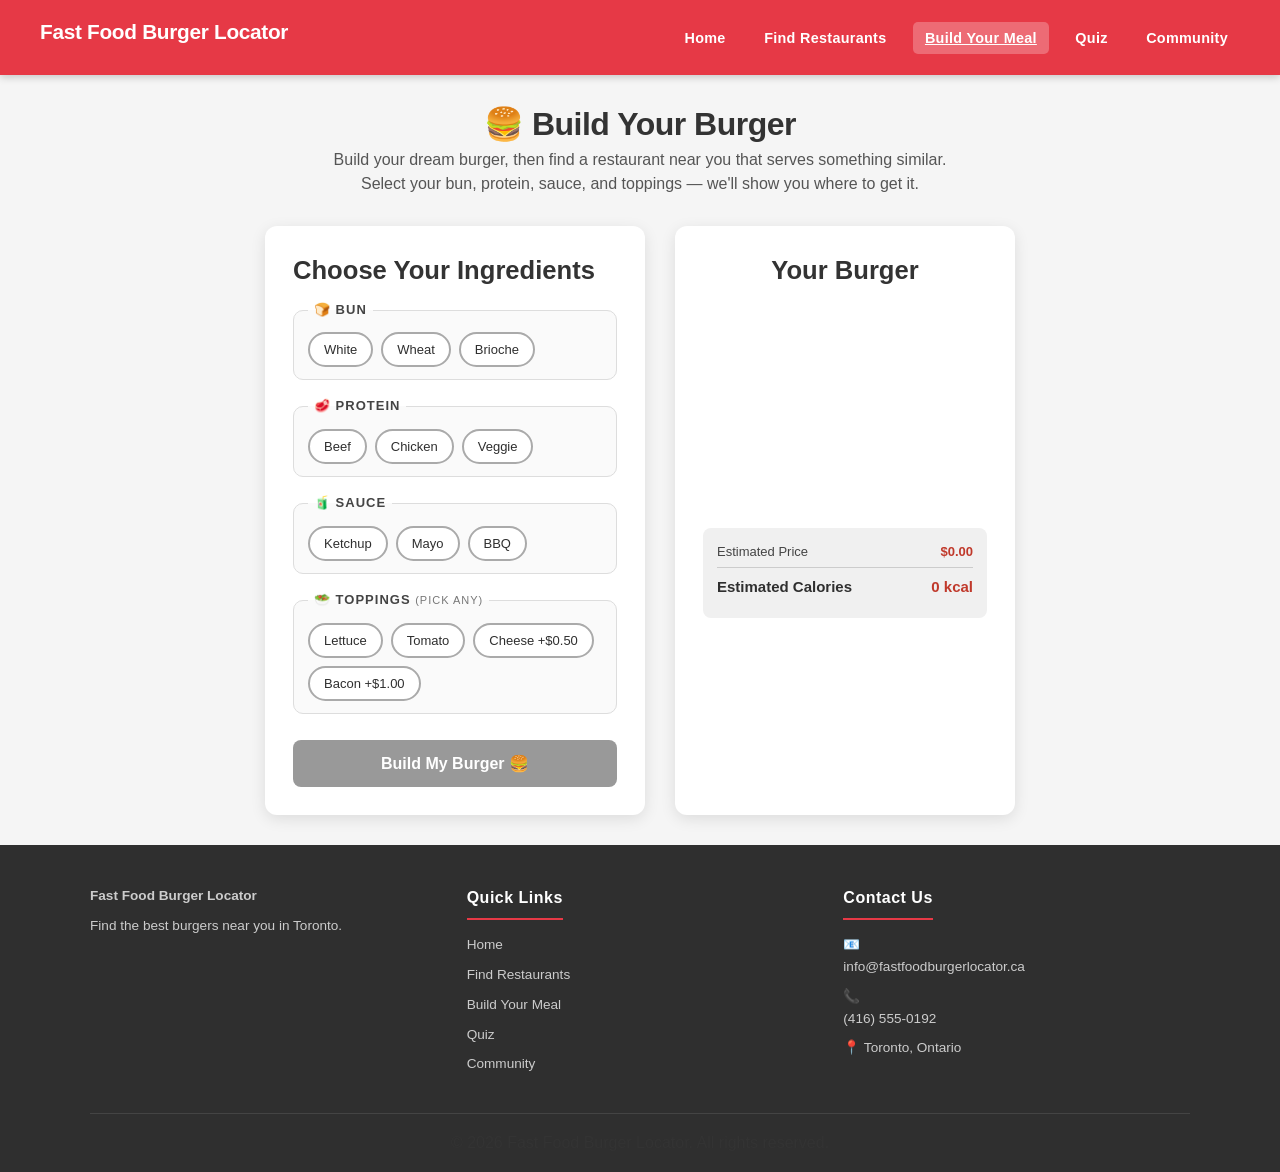
==== build.html @ d38e050e "Update build.html" ====
<!DOCTYPE html>
<html lang="en">
<head>
    <meta charset="UTF-8">
    <meta name="viewport" content="width=device-width, initial-scale=1.0">
    <title>Build Your Meal - Fast Food Burger Locator</title>
    <link rel="stylesheet" href="style.css">
</head>
<body>
    <a class="skip-link" href="#main-content">Skip to main content</a>

    <nav class="navbar" aria-label="Main navigation">
        <h2>Fast Food Burger Locator</h2>
        <div class="navlinks">
            <a href="index.html">Home</a>
            <a href="results.html">Find Restaurants</a>
            <a href="build.html" class="active" aria-current="page">Build Your Meal</a>
            <a href="quiz.html">Quiz</a>
            <a href="community.html">Community</a>
        </div>
    </nav>

    <main id="main-content">
        <h1 class="builder-title">🍔 Build Your Burger</h1>
        <p class="builder-subtitle">Build your dream burger, then find a restaurant near you that serves something similar. Select your bun, protein, sauce, and toppings — we'll show you where to get it.</p>

        <div class="builder-container">

            <section class="builder-options" aria-label="Ingredient selector">
                <h2>Choose Your Ingredients</h2>

                <fieldset class="ingredient-group">
                    <legend>🍞 Bun</legend>
                    <div class="ingredient-options" role="group" aria-label="Choose a bun">
                        <button class="ingredient-btn" onclick="select(this, 'bun', 'White', 1.00, 120)" aria-pressed="false">White</button>
                        <button class="ingredient-btn" onclick="select(this, 'bun', 'Wheat', 1.00, 110)" aria-pressed="false">Wheat</button>
                        <button class="ingredient-btn" onclick="select(this, 'bun', 'Brioche', 1.50, 150)" aria-pressed="false">Brioche</button>
                    </div>
                </fieldset>

                <fieldset class="ingredient-group">
                    <legend>🥩 Protein</legend>
                    <div class="ingredient-options" role="group" aria-label="Choose a protein">
                        <button class="ingredient-btn" onclick="select(this, 'patty', 'Beef', 3.00, 280)" aria-pressed="false">Beef</button>
                        <button class="ingredient-btn" onclick="select(this, 'patty', 'Chicken', 2.50, 220)" aria-pressed="false">Chicken</button>
                        <button class="ingredient-btn" onclick="select(this, 'patty', 'Veggie', 2.00, 180)" aria-pressed="false">Veggie</button>
                    </div>
                </fieldset>

                <fieldset class="ingredient-group">
                    <legend>🧃 Sauce</legend>
                    <div class="ingredient-options" role="group" aria-label="Choose a sauce">
                        <button class="ingredient-btn" onclick="select(this, 'sauce', 'Ketchup', 0, 20)" aria-pressed="false">Ketchup</button>
                        <button class="ingredient-btn" onclick="select(this, 'sauce', 'Mayo', 0, 45)" aria-pressed="false">Mayo</button>
                        <button class="ingredient-btn" onclick="select(this, 'sauce', 'BBQ', 0, 30)" aria-pressed="false">BBQ</button>
                    </div>
                </fieldset>

                <fieldset class="ingredient-group">
                    <legend>🥗 Toppings <span style="font-weight:normal;color:#777;font-size:11px;">(pick any)</span></legend>
                    <div class="ingredient-options" role="group" aria-label="Choose toppings">
                        <button class="ingredient-btn topping-btn" onclick="toggleTopping(this, 'Lettuce', 0, 5)" aria-pressed="false">Lettuce</button>
                        <button class="ingredient-btn topping-btn" onclick="toggleTopping(this, 'Tomato', 0, 10)" aria-pressed="false">Tomato</button>
                        <button class="ingredient-btn topping-btn" onclick="toggleTopping(this, 'Cheese', 0.50, 60)" aria-pressed="false">Cheese +$0.50</button>
                        <button class="ingredient-btn topping-btn" onclick="toggleTopping(this, 'Bacon', 1.00, 80)" aria-pressed="false">Bacon +$1.00</button>
                    </div>
                </fieldset>

                <button class="build-btn" id="build-btn" onclick="buildBurger()" disabled aria-disabled="true">
                    Build My Burger 🍔
                </button>
            </section>

            <section class="builder-preview" aria-label="Burger preview and estimator" aria-live="polite">
                <h2>Your Burger</h2>

                <div class="burger-stack" id="burger-stack" role="img" aria-label="Visual burger builder showing selected ingredients">
                    <div class="layer layer-bun-top" id="layer-bun-top"></div>
                    <div class="layer layer-lettuce" id="layer-lettuce"></div>
                    <div class="layer layer-tomato" id="layer-tomato"></div>
                    <div class="layer layer-cheese" id="layer-cheese"></div>
                    <div class="layer layer-bacon" id="layer-bacon"></div>
                    <div class="layer layer-ketchup" id="layer-ketchup"></div>
                    <div class="layer layer-mayo" id="layer-mayo"></div>
                    <div class="layer layer-bbq" id="layer-bbq"></div>
                    <div class="layer layer-patty" id="layer-patty"></div>
                    <div class="layer layer-bun-bottom" id="layer-bun-bottom"></div>
                </div>

                <div class="estimator" aria-label="Price and calorie estimate">
                    <div class="estimator-row">
                        <span>Estimated Price</span>
                        <span id="price-display" aria-live="polite">$0.00</span>
                    </div>
                    <div class="estimator-row total">
                        <span>Estimated Calories</span>
                        <span id="cal-display" aria-live="polite">0 kcal</span>
                    </div>
                </div>

                <div class="result-reveal" id="result-reveal" aria-live="polite">
                    <figure>
                        <img src="burger_reveal.jpg" alt="Homemade cheeseburger with golden brown bun, melted cheese draped over thick beef patty, and dark red BBQ sauce">
                        <figcaption>Close-up of a homemade cheeseburger with golden brown bun, melted cheese draped over a thick beef patty, and dark red BBQ sauce. Warm lighting highlights the gooey cheese and juicy patty. (Original photo by creator)</figcaption>
                    </figure>
                    <h3>Your Burger is Ready! 🎉</h3>
                    <p id="result-summary"></p>
                    <a href="results.html" class="find-near-btn">🍔 Find This Near You</a>
                    <button class="reset-btn" onclick="resetBuilder()">Start Over</button>
                </div>
            </section>

        </div>
    </main>

    <footer class="footer" aria-label="Site footer">
        <div class="footer-inner">
            <div class="footer-col">
                <p class="footer-brand-name">Fast Food Burger Locator</p>
                <p>Find the best burgers near you in Toronto.</p>
            </div>
            <div class="footer-col">
                <h4>Quick Links</h4>
                <a href="index.html">Home</a>
                <a href="results.html">Find Restaurants</a>
                <a href="build.html">Build Your Meal</a>
                <a href="quiz.html">Quiz</a>
                <a href="community.html">Community</a>
            </div>
            <div class="footer-col">
                <h4>Contact Us</h4>
                <p>📧 <a href="mailto:info@fastfoodburgerlocator.ca">info@fastfoodburgerlocator.ca</a></p>
                <p style="margin-top:8px;">📞 <a href="tel:+14165550192">(416) 555-0192</a></p>
                <p style="margin-top:8px;">📍 Toronto, Ontario</p>
            </div>
        </div>
        <div class="footer-bottom">
            <p>&copy; 2026 Fast Food Burger Locator. All rights reserved.</p>
        </div>
    </footer>

    <script>
        const selections = { bun: null, patty: null, sauce: null };
        const toppings = {};

        function updateEstimator() {
            let totalPrice = 0, totalCals = 0;
            if (selections.bun) { totalPrice += selections.bun.price; totalCals += selections.bun.cals; }
            if (selections.patty) { totalPrice += selections.patty.price; totalCals += selections.patty.cals; }
            if (selections.sauce) { totalPrice += selections.sauce.price; totalCals += selections.sauce.cals; }
            Object.values(toppings).forEach(t => { totalPrice += t.price; totalCals += t.cals; });
            document.getElementById('price-display').textContent = '$' + totalPrice.toFixed(2);
            document.getElementById('cal-display').textContent = totalCals + ' kcal';
            const ready = selections.bun && selections.patty && selections.sauce;
            const btn = document.getElementById('build-btn');
            btn.disabled = !ready;
            btn.setAttribute('aria-disabled', !ready);
        }

        function select(btn, type, name, price, cals) {
            btn.closest('.ingredient-options').querySelectorAll('.ingredient-btn').forEach(b => {
                b.classList.remove('selected');
                b.setAttribute('aria-pressed', 'false');
            });
            btn.classList.add('selected');
            btn.setAttribute('aria-pressed', 'true');
            selections[type] = { name, price, cals };
            updateStack();
            updateEstimator();
        }

        function toggleTopping(btn, name, price, cals) {
            if (toppings[name]) {
                delete toppings[name];
                btn.classList.remove('selected');
                btn.setAttribute('aria-pressed', 'false');
            } else {
                toppings[name] = { price, cals };
                btn.classList.add('selected');
                btn.setAttribute('aria-pressed', 'true');
            }
            updateStack();
            updateEstimator();
        }

        function updateStack() {
            const bunEl = document.getElementById('layer-bun-top');
            const bunBotEl = document.getElementById('layer-bun-bottom');
            if (selections.bun) {
                const bunKey = selections.bun.name.toLowerCase();
                bunEl.className = `layer layer-bun-top bun-${bunKey}-top visible`;
                bunBotEl.className = `layer layer-bun-bottom bun-${bunKey}-bottom visible`;
            } else {
                bunEl.className = 'layer layer-bun-top';
                bunBotEl.className = 'layer layer-bun-bottom';
            }
            const pattyEl = document.getElementById('layer-patty');
            if (selections.patty) {
                pattyEl.className = `layer layer-patty patty-${selections.patty.name.toLowerCase()} visible`;
            } else {
                pattyEl.className = 'layer layer-patty';
            }
            ['ketchup', 'mayo', 'bbq'].forEach(s => {
                document.getElementById(`layer-${s}`).className = `layer layer-${s}`;
            });
            if (selections.sauce) {
                const sauceEl = document.getElementById(`layer-${selections.sauce.name.toLowerCase()}`);
                if (sauceEl) sauceEl.classList.add('visible');
            }
            ['lettuce', 'tomato', 'cheese', 'bacon'].forEach(t => {
                const el = document.getElementById(`layer-${t}`);
                const key = t.charAt(0).toUpperCase() + t.slice(1);
                el.className = toppings[key] ? `layer layer-${t} visible` : `layer layer-${t}`;
            });
        }

        function buildBurger() {
            const toppingList = Object.keys(toppings);
            const summary = `${selections.bun.name} bun · ${selections.patty.name} patty · ${selections.sauce.name}${toppingList.length ? ' · ' + toppingList.join(', ') : ''}`;
            document.getElementById('result-summary').textContent = summary;
            document.getElementById('burger-stack').style.display = 'none';
            document.getElementById('result-reveal').classList.add('show');
            document.getElementById('build-btn').style.display = 'none';
        }

        function resetBuilder() {
            selections.bun = null; selections.patty = null; selections.sauce = null;
            Object.keys(toppings).forEach(k => delete toppings[k]);
            document.querySelectorAll('.ingredient-btn').forEach(b => {
                b.classList.remove('selected');
                b.setAttribute('aria-pressed', 'false');
            });
            document.getElementById('burger-stack').style.display = 'flex';
            document.getElementById('result-reveal').classList.remove('show');
            document.getElementById('build-btn').style.display = 'block';
            document.getElementById('build-btn').disabled = true;
            updateStack();
            updateEstimator();
        }
    </script>
</body>
</html>
---- style.css ----
/* ── RESET & BASE ── */
* { box-sizing: border-box; margin: 0; padding: 0; }

body {
    font-family: Arial, sans-serif;/* ── FIGURE & FIGCAPTION (Accessibility / WCAG) ── */
.card figure {
    margin: 10px 0 0 0;
}

.card figcaption {
    font-size: 11px;
    color: #666;
    text-align: center;
    margin-top: 6px;
    line-height: 1.3;
}

.card img {
    margin-top: 0;
}
    background: #f5f5f5;
    color: #2f2f2f;
    display: flex;
    flex-direction: column;
    min-height: 100vh;
}
/* ── FIGURE & FIGCAPTION (Accessibility / WCAG) ── */
.card figure {
    margin: 10px 0 0 0;
}

.card figcaption {
    font-size: 11px;
    color: #666;
    text-align: center;
    margin-top: 6px;
    line-height: 1.3;
}

.card img {
    margin-top: 0;
}
/* ── TYPOGRAPHY HIERARCHY ── */
h1 {
    font-size: 2.2rem;
    font-weight: 700;
    line-height: 1.2;
    letter-spacing: -0.5px;
}

h2 {
    font-size: 1.6rem;
    font-weight: 600;
    line-height: 1.3;
    margin-bottom: 0.75rem;
}

h3 {
    font-size: 1.2rem;
    font-weight: 600;
    line-height: 1.4;
}

body, p, li, .review-text, .result-desc {
    font-size: 1rem;
    line-height: 1.6;
    color: #333;
}

/* ── SKIP LINK (WCAG 2.4.1) ── */
.skip-link {
    position: absolute;
    top: -40px;
    left: 0;
    background: #e63946;
    color: white;
    padding: 8px 16px;
    text-decoration: none;
    font-weight: bold;
    font-size: 14px;
    z-index: 9999;
    border-radius: 0 0 6px 0;
    transition: top 0.2s;
}
.skip-link:focus { top: 0; }

/* ── NAVBAR ── */
nav.navbar {
    background: #e63946;
    color: white;
    display: flex;
    justify-content: space-between;
    align-items: center;
    padding: 18px 40px;
    box-shadow: 0 2px 8px rgba(0,0,0,0.2);
}

nav.navbar h2 {
    font-size: 1.3rem;
    font-weight: 700;
    letter-spacing: -0.3px;
}

.navlinks a {
    color: white;
    margin-left: 10px;
    text-decoration: none;
    font-weight: 600;
    font-size: 0.9rem;
    letter-spacing: 0.3px;
    padding: 8px 12px;
    border-radius: 5px;
    transition: background 0.2s, color 0.2s;
}

.navlinks a:hover,
.navlinks a:focus {
    background: white;
    color: #e63946;
    outline: 3px solid #fff;
    outline-offset: 2px;
}

.navlinks a.active {
    background: rgba(255,255,255,0.25);
    text-decoration: underline;
}

/* ── FOCUS STYLES (WCAG 2.4.7) ── */
a:focus,
button:focus,
input:focus,
select:focus,
textarea:focus {
    outline: 3px solid #e63946;
    outline-offset: 2px;
}

/* ── FOOTER ── */
footer.footer {
    background: #2f2f2f;
    color: #ccc;
    padding: 40px 40px 0 40px;
    margin-top: auto;
}

.footer-inner {
    display: flex;
    justify-content: space-between;
    flex-wrap: wrap;
    gap: 30px;
    max-width: 1100px;
    margin: 0 auto;
    padding-bottom: 30px;
    border-bottom: 1px solid #444;
}

.footer-col { flex: 1; min-width: 160px; }

.footer-col h4 {
    font-size: 1rem;
    font-weight: 700;
    letter-spacing: 0.5px;
    color: white;
    margin-bottom: 14px;
    padding-bottom: 8px;
    border-bottom: 2px solid #e63946;
    display: inline-block;
}

.footer-col p, .footer-col a {
    font-size: 0.85rem;
    line-height: 1.6;
    color: #ccc;
}

.footer-col a {
    display: block;
    text-decoration: none;
    margin-bottom: 8px;
    transition: color 0.2s;
}

.footer-col a:visited { color: #ccc !important; }
.footer-col a:hover,
.footer-col a:focus { color: #e63946 !important; text-decoration: underline; }

.footer-brand-name {
    font-size: 1.1rem;
    font-weight: 800;
    color: #e63946;
    margin-bottom: 8px;
}

.footer-bottom {
    text-align: center;
    padding: 16px 0;
    font-size: 12px;
    color: #888;
}

/* ── HERO ── */
.hero {
    display: flex;
    background: #2f2f2f;
    color: white;
    padding: 60px 50px;
    align-items: center;
    justify-content: space-between;
    gap: 40px;
}

.hero-text { width: 50%; }
.hero-text h1 {
    font-size: 2.8rem;
    font-weight: 800;
    line-height: 1.2;
}
.hero-text p {
    font-size: 1.1rem;
    line-height: 1.5;
    color: #ddd;
    margin-bottom: 10px;
}

.hero-image img {
    width: 420px;
    border-radius: 12px;
    object-fit: cover;
    box-shadow: 0 8px 25px rgba(0,0,0,0.4);
}

/* ── BUTTONS ── */
.main-button {
    display: inline-block;
    background: #e63946;
    color: white;
    padding: 14px 24px;
    margin-top: 20px;
    text-decoration: none;
    border-radius: 6px;
    font-weight: bold;
    font-size: 15px;
    transition: background 0.2s, transform 0.2s;
    box-shadow: 0 3px 8px rgba(230,57,70,0.4);
}

.main-button:hover,
.main-button:focus { background: #c92f3a; transform: translateY(-2px); }

.search-button {
    background: #e63946;
    color: white;
    padding: 10px 22px;
    text-decoration: none;
    border-radius: 5px;
    font-weight: bold;
    font-size: 14px;
    transition: background 0.2s, transform 0.2s;
    white-space: nowrap;
}

.search-button:hover,
.search-button:focus { background: #c92f3a; transform: translateY(-2px); }

/* ── SEARCH BAR ── */
.search-bar {
    display: flex;
    gap: 10px;
    background: white;
    padding: 20px 30px;
    margin: 25px;
    box-shadow: 0 3px 12px rgba(0,0,0,0.12);
    border-radius: 8px;
    border: 2px solid #e63946;
    align-items: center;
    flex-wrap: wrap;
}

.search-bar label {
    font-size: 13px;
    font-weight: bold;
    color: #555;
    display: block;
    margin-bottom: 4px;
}

.search-field { display: flex; flex-direction: column; flex: 1; }

.search-bar input {
    padding: 10px 14px;
    border: 1px solid #ddd;
    border-radius: 5px;
    font-size: 14px;
    outline: none;
    transition: border 0.2s;
}

.search-bar input:focus { border-color: #e63946; }

/* ── SECTION TITLE ── */
.section-title {
    font-size: 1.5rem;
    font-weight: 700;
    letter-spacing: -0.3px;
    margin: 10px 25px 5px 25px;
    color: #2f2f2f;
    border-left: 4px solid #e63946;
    padding-left: 12px;
}

/* ── HOME CARDS ── */
.restaurants {
    display: flex;
    gap: 20px;
    padding: 20px 25px;
    flex-wrap: wrap;
}

.card {
    background: white;
    padding: 20px;
    width: 250px;
    border-radius: 10px;
    box-shadow: 0 3px 10px rgba(0,0,0,0.1);
    border-top: 4px solid #e63946;
    transition: transform 0.2s, box-shadow 0.2s;
}

.card:hover { transform: scale(1.03); box-shadow: 0 6px 18px rgba(0,0,0,0.15); }

.card h3 {
    font-size: 1.1rem;
    font-weight: 700;
    margin-bottom: 0.5rem;
}

.card img {
    width: 100%;
    border-radius: 6px;
    margin-top: 10px;
    object-fit: cover;
    height: 150px;
}

.card-distance, .card-price {
    font-size: 0.85rem;
    line-height: 1.4;
}
.card-distance { color: #555; margin-top: 4px; }
.card-price { color: #c0392b; font-weight: bold; }

/* ── STARS ── */
.stars {
    display: flex;
    align-items: center;
    gap: 2px;
    margin: 5px 0;
    flex-wrap: nowrap;
}

.star {
    width: 22px !important;
    height: 22px !important;
    max-width: 22px !important;
    max-height: 22px !important;
    object-fit: contain;
    display: inline-block;
    flex-shrink: 0;
}

.result-card .star {
    width: 16px !important;
    height: 16px !important;
    max-width: 16px !important;
    max-height: 16px !important;
}

/* ── RATING BADGES ── */
.rating-badge {
    display: inline-flex;
    align-items: center;
    justify-content: center;
    padding: 2px 8px;
    border-radius: 12px;
    font-size: 12px;
    font-weight: bold;
    color: white;
    margin-left: 6px;
    height: 22px;
    vertical-align: middle;
    line-height: 1;
}
.rating-5 { background: #2e7d32; }
.rating-4 { background: #558b2f; }
.rating-3 { background: #b8860b; color: white; }
.rating-2 { background: #e65100; }
.rating-1 { background: #c62828; }

/* ── RESULTS PAGE ── */
.results-title {
    font-size: 1.6rem;
    font-weight: 700;
    text-align: center;
    margin: 25px;
}
.results-container { display: flex; flex: 1; }

.results-list {
    background: #c0392b;
    color: white;
    width: 320px;
    padding: 20px;
    flex-shrink: 0;
}

.results-list-header {
    display: flex;
    align-items: center;
    justify-content: space-between;
    margin-bottom: 15px;
}

.results-list-header h2 { margin: 0; font-size: 20px; }

.filter-dropdown {
    background: white;
    color: #c0392b;
    font-weight: bold;
    border: none;
    border-radius: 5px;
    padding: 6px 10px;
    font-size: 13px;
    cursor: pointer;
    outline: none;
}

.result-card {
    background: white;
    color: #2f2f2f;
    display: flex;
    align-items: center;
    gap: 12px;
    padding: 12px;
    margin-top: 12px;
    border-radius: 8px;
    box-shadow: 0 2px 6px rgba(0,0,0,0.1);
    transition: transform 0.2s;
}

.result-card:hover { transform: translateX(3px); }
.result-icon { width: 50px; height: 50px; object-fit: cover; border-radius: 6px; flex-shrink: 0; }
.result-info { flex: 1; min-width: 0; }
.result-info h3 {
    font-size: 1rem;
    font-weight: 700;
    margin: 0 0 3px 0;
}
.result-card .stars { margin: 2px 0; }
.card-meta { display: flex; gap: 8px; margin-top: 3px; font-size: 12px; align-items: center; }
.price-tag { color: #c0392b; font-weight: bold; }
.distance-tag { color: #555; }
.map { flex: 1; }
.map img { width: 100%; height: 100%; object-fit: cover; }

/* ── BUILD PAGE ── */
.builder-title {
    text-align: center;
    margin: 30px 0 5px 0;
    font-size: 2rem;
    font-weight: 800;
}
.builder-subtitle {
    text-align: center;
    color: #555;
    margin-bottom: 10px;
    font-size: 1rem;
    max-width: 650px;
    margin-left: auto;
    margin-right: auto;
    line-height: 1.5;
}

.builder-container {
    display: flex;
    gap: 30px;
    padding: 20px 30px 30px;
    flex-wrap: wrap;
    justify-content: center;
}

.builder-options {
    background: white;
    border-radius: 12px;
    padding: 28px;
    width: 380px;
    box-shadow: 0 4px 15px rgba(0,0,0,0.1);
}

.builder-options h3 {
    font-size: 1.2rem;
    font-weight: 600;
    margin: 0 0 20px 0;
    border-bottom: 3px solid #e63946;
    padding-bottom: 10px;
}
.ingredient-group {
    margin-bottom: 16px;
    border: 1.5px solid #ddd;
    border-radius: 10px;
    padding: 12px 14px;
    background: #fafafa;
}

.ingredient-group legend {
    font-weight: bold;
    font-size: 13px;
    color: #444;
    text-transform: uppercase;
    letter-spacing: 1px;
    padding: 0 6px;
}

.ingredient-options { display: flex; gap: 8px; flex-wrap: wrap; }

.ingredient-btn {
    padding: 8px 14px;
    border: 2px solid #aaa;
    background: white;
    border-radius: 20px;
    cursor: pointer;
    font-size: 13px;
    transition: all 0.2s;
    color: #2f2f2f;
}

.ingredient-btn:hover,
.ingredient-btn:focus { border-color: #c0392b; color: #c0392b; }

.ingredient-btn.selected {
    background: #c0392b;
    border-color: #c0392b;
    color: white;
    font-weight: bold;
    box-shadow: 0 2px 6px rgba(192,57,43,0.4);
}

.build-btn {
    width: 100%;
    padding: 14px;
    background: #c0392b;
    color: white;
    border: none;
    border-radius: 8px;
    font-size: 16px;
    font-weight: bold;
    cursor: pointer;
    margin-top: 10px;
    transition: all 0.2s;
}

.build-btn:hover,
.build-btn:focus { background: #922b21; transform: translateY(-2px); }
.build-btn:disabled { background: #999; cursor: not-allowed; transform: none; }

.builder-preview {
    background: white;
    border-radius: 12px;
    padding: 28px;
    width: 340px;
    box-shadow: 0 4px 15px rgba(0,0,0,0.1);
    display: flex;
    flex-direction: column;
    align-items: center;
}

.builder-preview h3 {
    font-size: 1.2rem;
    font-weight: 600;
    margin: 0 0 15px 0;
    border-bottom: 3px solid #e63946;
    padding-bottom: 10px;
    width: 100%;
    text-align: center;
}

.burger-stack { display: flex; flex-direction: column; align-items: center; gap: 3px; min-height: 200px; justify-content: flex-end; margin-bottom: 20px; width: 100%; }
.layer { border-radius: 6px; transition: all 0.4s cubic-bezier(0.34, 1.56, 0.64, 1); opacity: 0; transform: translateY(-20px); display: none; }
.layer.visible { opacity: 1; transform: translateY(0); display: block; }

.layer-bun-top { width: 160px; height: 50px; border-radius: 80px 80px 10px 10px; }
.bun-white-top { background: radial-gradient(ellipse at 40% 30%, #f5d78e, #d4a843); }
.bun-wheat-top { background: radial-gradient(ellipse at 40% 30%, #c8a96e, #8b6914); }
.bun-brioche-top { background: radial-gradient(ellipse at 40% 30%, #f0c060, #c07820); }
.layer-lettuce { width: 170px; height: 14px; background: linear-gradient(90deg, #4caf50, #66bb6a, #388e3c); border-radius: 4px; }
.layer-tomato { width: 155px; height: 12px; background: linear-gradient(90deg, #e53935, #ef5350, #c62828); border-radius: 3px; }
.layer-cheese { width: 165px; height: 10px; background: linear-gradient(90deg, #ffb300, #ffc107, #ffa000); border-radius: 2px; }
.layer-bacon { width: 158px; height: 10px; background: linear-gradient(90deg, #8d3200, #bf360c, #7b1f00); border-radius: 3px; }
.layer-ketchup { width: 140px; height: 8px; background: #c62828; border-radius: 4px; }
.layer-mayo { width: 140px; height: 8px; background: #e8d5a3; border: 1px solid #bbb; border-radius: 4px; }
.layer-bbq { width: 140px; height: 8px; background: #4e1c00; border-radius: 4px; }
.layer-patty { width: 160px; height: 22px; border-radius: 6px; }
.patty-beef { background: radial-gradient(ellipse, #6d3b1f, #3e1a08); }
.patty-chicken { background: radial-gradient(ellipse, #d4a843, #a0722a); }
.patty-veggie { background: radial-gradient(ellipse, #558b2f, #2e5f14); }
.layer-bun-bottom { width: 170px; height: 25px; border-radius: 4px 4px 10px 10px; }
.bun-white-bottom { background: linear-gradient(180deg, #f5d78e, #d4a843); }
.bun-wheat-bottom { background: linear-gradient(180deg, #c8a96e, #8b6914); }
.bun-brioche-bottom { background: linear-gradient(180deg, #f0c060, #c07820); }

.estimator { width: 100%; background: #f0f0f0; border-radius: 8px; padding: 14px; margin-top: 8px; }
.estimator-row { display: flex; justify-content: space-between; font-size: 13px; margin-bottom: 5px; color: #444; }
.estimator-row.total { font-weight: bold; font-size: 15px; color: #2f2f2f; border-top: 1px solid #ccc; padding-top: 7px; margin-top: 4px; }
.estimator-row span:last-child { color: #c0392b; font-weight: bold; }

.result-reveal { display: none; flex-direction: column; align-items: center; text-align: center; animation: popIn 0.5s cubic-bezier(0.34, 1.56, 0.64, 1); width: 100%; }
.result-reveal.show { display: flex; }
.result-reveal img { width: 100%; max-width: 280px; border-radius: 12px; box-shadow: 0 8px 25px rgba(0,0,0,0.2); margin-bottom: 12px; }
.result-reveal h4 { color: #c0392b; font-size: 17px; margin: 0 0 6px 0; }
.result-reveal p { color: #444; font-size: 13px; margin: 0 0 8px 0; }

.find-near-btn {
    display: inline-block;
    background: #2f2f2f;
    color: white;
    padding: 10px 20px;
    border-radius: 6px;
    text-decoration: none;
    font-size: 14px;
    font-weight: bold;
    margin-top: 8px;
    transition: background 0.2s;
}
.find-near-btn:hover,
.find-near-btn:focus { background: #c0392b; }

.reset-btn { margin-top: 10px; padding: 10px 24px; background: white; border: 2px solid #c0392b; color: #c0392b; border-radius: 8px; font-size: 14px; font-weight: bold; cursor: pointer; transition: all 0.2s; }
.reset-btn:hover,
.reset-btn:focus { background: #c0392b; color: white; }

/* ── QUIZ PAGE ── */
.quiz-container { max-width: 650px; margin: 40px auto; padding: 0 20px 40px; }
.quiz-container h1 {
    font-size: 2rem;
    font-weight: 800;
    text-align: center;
    margin-bottom: 8px;
}
.quiz-subtitle { text-align: center; color: #555; margin-bottom: 30px; font-size: 15px; }

.quiz-question {
    background: white;
    border-radius: 10px;
    padding: 22px;
    margin-bottom: 18px;
    box-shadow: 0 3px 10px rgba(0,0,0,0.08);
    border-left: 4px solid #e63946;
}

.quiz-question h2 {
    font-size: 1.1rem;
    font-weight: 600;
    margin-bottom: 14px;
    color: #2f2f2f;
}
.quiz-options { display: flex; gap: 10px; flex-wrap: wrap; }

.quiz-btn {
    padding: 10px 18px;
    border: 2px solid #aaa;
    background: white;
    border-radius: 20px;
    cursor: pointer;
    font-size: 14px;
    transition: all 0.2s;
    color: #2f2f2f;
}

.quiz-btn:hover,
.quiz-btn:focus {
    border-color: #c0392b;
    color: #c0392b;
    background: #fff5f5;
}

.quiz-btn.selected {
    background: #c0392b;
    border-color: #c0392b;
    color: white;
    font-weight: bold;
    box-shadow: 0 3px 8px rgba(192,57,43,0.35);
    transform: scale(1.05);
}

.quiz-submit {
    width: 100%;
    padding: 14px;
    background: #c0392b;
    color: white;
    border: none;
    border-radius: 8px;
    font-size: 16px;
    font-weight: bold;
    cursor: pointer;
    margin-top: 10px;
    transition: all 0.2s;
}

.quiz-submit:hover,
.quiz-submit:focus { background: #922b21; transform: translateY(-2px); }
.quiz-submit:disabled { background: #999; cursor: not-allowed; transform: none; }

.quiz-result {
    display: none;
    background: white;
    border-radius: 12px;
    padding: 30px;
    text-align: center;
    box-shadow: 0 4px 15px rgba(0,0,0,0.1);
    margin-top: 20px;
    animation: popIn 0.5s cubic-bezier(0.34, 1.56, 0.64, 1);
}

.quiz-result.show { display: block; }
.quiz-result h2 { color: #c0392b; margin-bottom: 10px; font-size: 22px; }
.result-emoji { font-size: 60px; margin-bottom: 10px; }
.result-restaurant { font-size: 26px; font-weight: bold; color: #2f2f2f; margin: 8px 0; }
.result-desc { color: #444; font-size: 15px; margin-bottom: 20px; line-height: 1.5; }

.retake-btn { padding: 12px 28px; background: white; border: 2px solid #c0392b; color: #c0392b; border-radius: 8px; font-size: 15px; font-weight: bold; cursor: pointer; margin-right: 10px; transition: all 0.2s; }
.retake-btn:hover,
.retake-btn:focus { background: #c0392b; color: white; }

/* ── COMMUNITY PAGE ── */
.page-header { background: #2f2f2f; color: white; padding: 35px 40px; text-align: center; }
.page-header h1 { font-size: 28px; margin-bottom: 6px; }
.page-header p { color: #ccc; font-size: 15px; }

.featured { margin: 25px; padding: 22px; background: white; border-left: 6px solid #e63946; border-radius: 10px; display: flex; gap: 20px; align-items: center; box-shadow: 0 3px 10px rgba(0,0,0,0.08); }
.featured img { width: 110px; height: 110px; border-radius: 8px; object-fit: cover; }
.featured h2 { font-size: 20px; margin-bottom: 5px; }
.featured p { color: #555; font-size: 14px; margin-top: 5px; }

.restaurant-review-section { margin: 0 25px 30px 25px; }

.restaurant-review-section h2 {
    font-size: 1.2rem;
    font-weight: 700;
    color: #2f2f2f;
    margin-bottom: 14px;
    padding: 10px 14px;
    background: white;
    border-left: 4px solid #e63946;
    border-radius: 0 6px 6px 0;
    box-shadow: 0 2px 6px rgba(0,0,0,0.06);
}

.reviews-row { display: flex; gap: 18px; flex-wrap: wrap; }

.review-card { background: white; border-radius: 10px; padding: 18px; width: 280px; box-shadow: 0 2px 8px rgba(0,0,0,0.08); border-top: 3px solid #e63946; }
.review-header { font-weight: bold; font-size: 14px; margin-bottom: 4px; color: #2f2f2f; }
.review-text { font-size: 0.9rem; color: #444; margin: 8px 0; line-height: 1.5; }

.like-btn { margin-top: 10px; background: #c0392b; color: white; border: none; padding: 7px 14px; border-radius: 5px; cursor: pointer; font-size: 13px; transition: background 0.2s; }
.like-btn:hover,
.like-btn:focus { background: #922b21; }

.review-form { margin: 0 25px 30px 25px; background: white; padding: 24px; border-radius: 10px; box-shadow: 0 3px 10px rgba(0,0,0,0.08); }
.review-form h2 { font-size: 1.3rem; font-weight: 700; margin-bottom: 15px; border-left: 4px solid #e63946; padding-left: 12px; }

.form-group { margin-top: 12px; }
.form-group label { display: block; font-size: 13px; font-weight: bold; color: #444; margin-bottom: 5px; }

.review-form select,
.review-form input,
.review-form textarea {
    width: 100%;
    padding: 10px 14px;
    border: 1px solid #bbb;
    border-radius: 6px;
    font-size: 14px;
    outline: none;
    color: #2f2f2f;
    transition: border 0.2s;
}

.review-form select:focus,
.review-form input:focus,
.review-form textarea:focus { border-color: #c0392b; }

.review-form button { margin-top: 14px; background: #c0392b; color: white; padding: 12px 24px; border: none; border-radius: 6px; cursor: pointer; font-size: 15px; font-weight: bold; transition: background 0.2s; }
.review-form button:hover,
.review-form button:focus { background: #922b21; }

.star-input { width: 28px; cursor: pointer; transition: transform 0.2s; }
.star-input:hover,
.star-input:focus { transform: scale(1.2); }

/* ── ANIMATIONS ── */
.fade-in { animation: fadeIn 0.8s ease-in; }

@keyframes fadeIn {
    from { opacity: 0; transform: translateY(15px); }
    to { opacity: 1; transform: translateY(0); }
}

@keyframes popIn {
    from { opacity: 0; transform: scale(0.8); }
    to { opacity: 1; transform: scale(1); }
}

.audio-intro {
    transition: transform 0.2s, box-shadow 0.2s;
}
.audio-intro:hover {
    transform: scale(1.01);
    box-shadow: 0 4px 12px rgba(0,0,0,0.12);
}
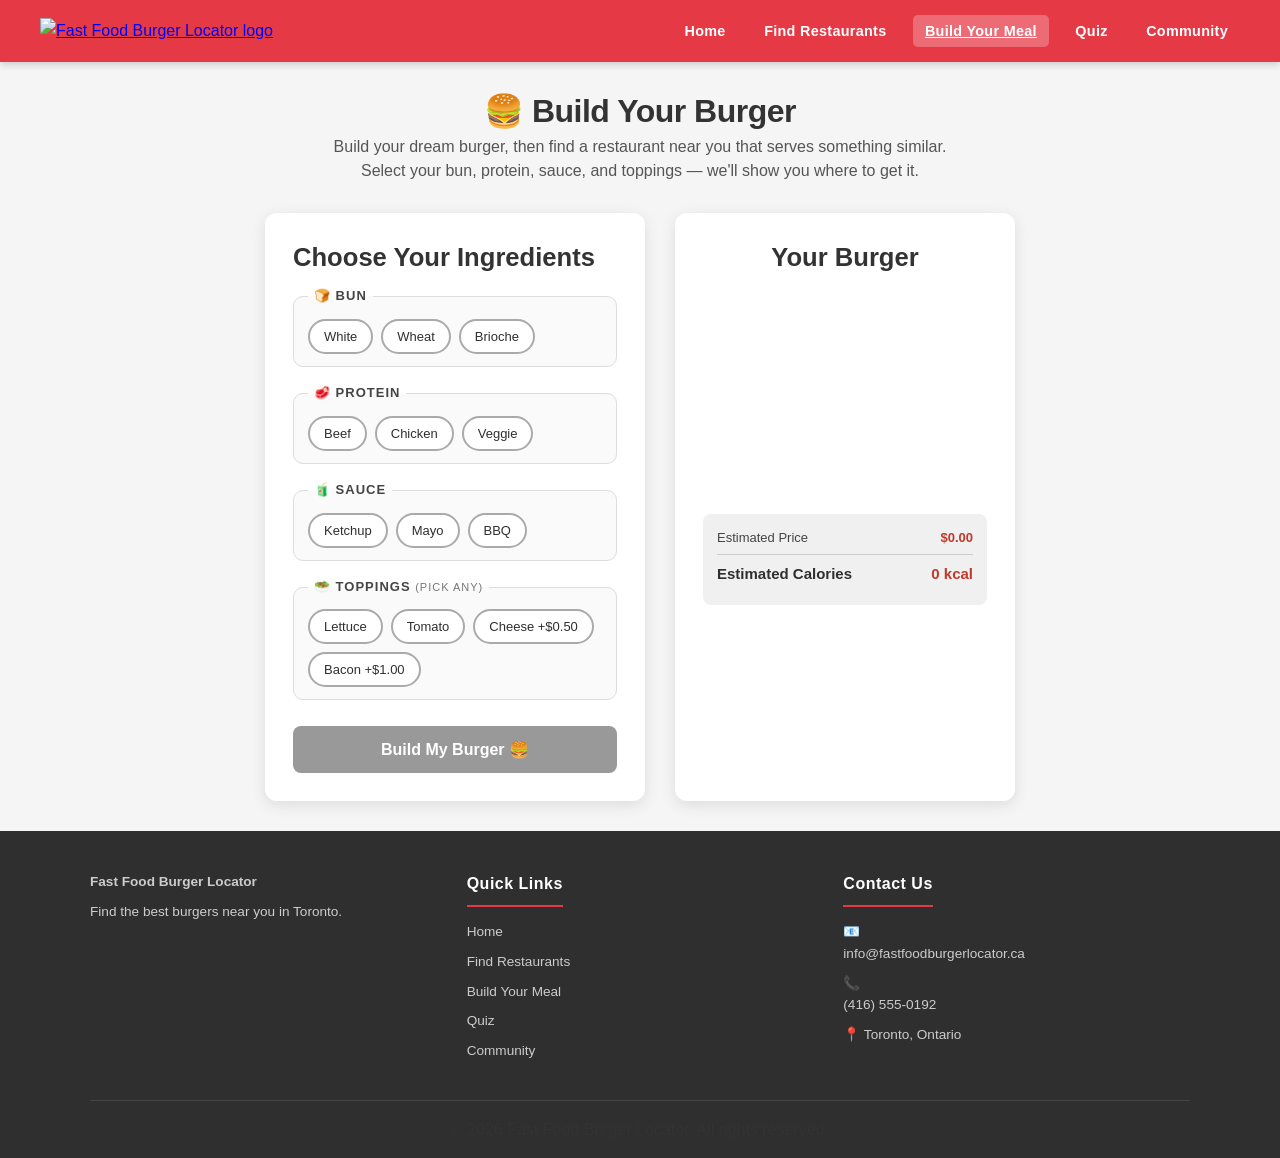
==== commit e1e84536: "Update build.html" ====
--- a/build.html
+++ b/build.html
@@ -10,7 +10,9 @@
     <a class="skip-link" href="#main-content">Skip to main content</a>
 
     <nav class="navbar" aria-label="Main navigation">
-        <h2>Fast Food Burger Locator</h2>
+        <a href="index.html" class="logo-link" aria-label="Fast Food Burger Locator - Return to home">
+            <img src="FastFoodBurgerLocatorLogo.jpg" alt="Fast Food Burger Locator logo" class="logo-img">
+        </a>
         <div class="navlinks">
             <a href="index.html">Home</a>
             <a href="results.html">Find Restaurants</a>
@@ -25,7 +27,6 @@
         <p class="builder-subtitle">Build your dream burger, then find a restaurant near you that serves something similar. Select your bun, protein, sauce, and toppings — we'll show you where to get it.</p>
 
         <div class="builder-container">
-
             <section class="builder-options" aria-label="Ingredient selector">
                 <h2>Choose Your Ingredients</h2>
 
@@ -100,8 +101,8 @@
 
                 <div class="result-reveal" id="result-reveal" aria-live="polite">
                     <figure>
-                        <img src="burger_reveal.jpg" alt="Homemade cheeseburger with golden brown bun, melted cheese draped over thick beef patty, and dark red BBQ sauce">
-                        <figcaption>Close-up of a homemade cheeseburger with golden brown bun, melted cheese draped over a thick beef patty, and dark red BBQ sauce. Warm lighting highlights the gooey cheese and juicy patty. (Original photo by creator)</figcaption>
+                        <img src="burger_reveal.jpg" alt="Homemade cheeseburger with golden bun, melted cheese, and BBQ sauce">
+                        <figcaption>Your custom burger — ready to find near you!</figcaption>
                     </figure>
                     <h3>Your Burger is Ready! 🎉</h3>
                     <p id="result-summary"></p>
@@ -109,7 +110,6 @@
                     <button class="reset-btn" onclick="resetBuilder()">Start Over</button>
                 </div>
             </section>
-
         </div>
     </main>
 
--- a/style.css
+++ b/style.css
@@ -816,3 +816,15 @@
     transform: scale(1.01);
     box-shadow: 0 4px 12px rgba(0,0,0,0.12);
 }
+
+/* Fix community featured image size */
+.featured figure {
+    width: 130px;
+    margin: 0;
+}
+
+.featured img {
+    width: 100%;
+    height: auto;
+    border-radius: 8px;
+}
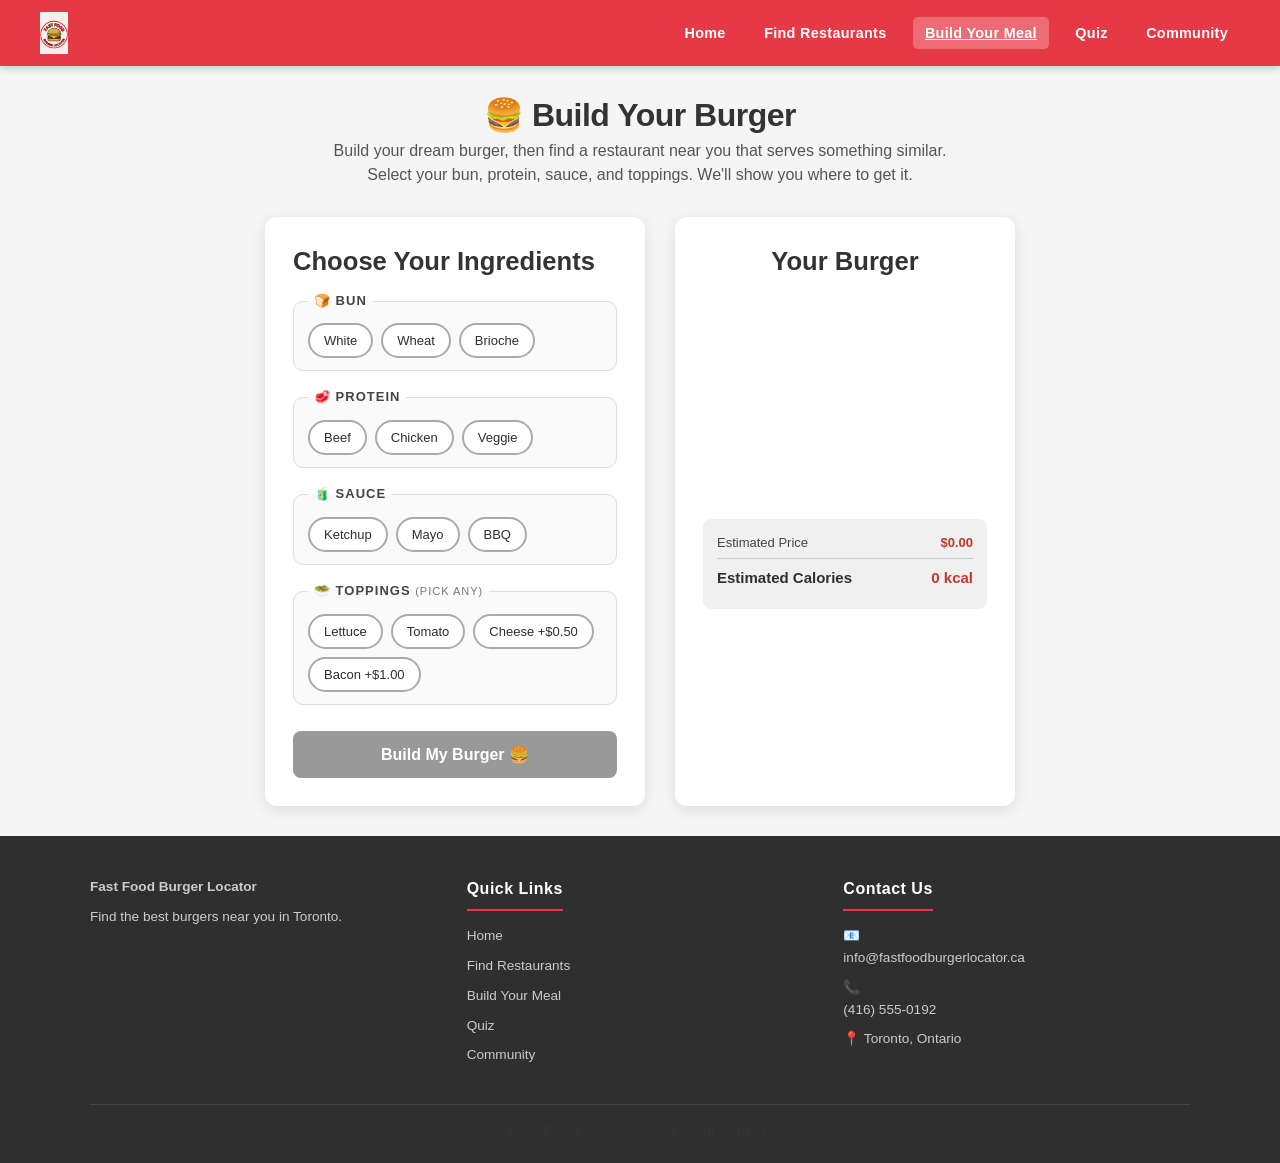
==== commit 2b3bbbe4: "Update build.html" ====
--- a/build.html
+++ b/build.html
@@ -24,7 +24,7 @@
 
     <main id="main-content">
         <h1 class="builder-title">🍔 Build Your Burger</h1>
-        <p class="builder-subtitle">Build your dream burger, then find a restaurant near you that serves something similar. Select your bun, protein, sauce, and toppings — we'll show you where to get it.</p>
+        <p class="builder-subtitle">Build your dream burger, then find a restaurant near you that serves something similar. Select your bun, protein, sauce, and toppings. We'll show you where to get it.</p>
 
         <div class="builder-container">
             <section class="builder-options" aria-label="Ingredient selector">
--- a/style.css
+++ b/style.css
@@ -2,44 +2,14 @@
 * { box-sizing: border-box; margin: 0; padding: 0; }
 
 body {
-    font-family: Arial, sans-serif;/* ── FIGURE & FIGCAPTION (Accessibility / WCAG) ── */
-.card figure {
-    margin: 10px 0 0 0;
-}
-
-.card figcaption {
-    font-size: 11px;
-    color: #666;
-    text-align: center;
-    margin-top: 6px;
-    line-height: 1.3;
-}
-
-.card img {
-    margin-top: 0;
-}
+    font-family: Arial, sans-serif;
     background: #f5f5f5;
     color: #2f2f2f;
     display: flex;
     flex-direction: column;
     min-height: 100vh;
 }
-/* ── FIGURE & FIGCAPTION (Accessibility / WCAG) ── */
-.card figure {
-    margin: 10px 0 0 0;
-}
-
-.card figcaption {
-    font-size: 11px;
-    color: #666;
-    text-align: center;
-    margin-top: 6px;
-    line-height: 1.3;
-}
-
-.card img {
-    margin-top: 0;
-}
+
 /* ── TYPOGRAPHY HIERARCHY ── */
 h1 {
     font-size: 2.2rem;
@@ -91,16 +61,35 @@
     display: flex;
     justify-content: space-between;
     align-items: center;
-    padding: 18px 40px;
+    padding: 12px 40px;
     box-shadow: 0 2px 8px rgba(0,0,0,0.2);
 }
 
-nav.navbar h2 {
-    font-size: 1.3rem;
-    font-weight: 700;
-    letter-spacing: -0.3px;
-}
-
+/* Logo styling */
+.logo-link {
+    display: flex;
+    align-items: center;
+    text-decoration: none;
+}
+
+.logo-img {
+    height: 42px;
+    width: auto;
+    max-width: 170px;
+    object-fit: contain;
+    transition: transform 0.2s;
+}
+
+.logo-img:hover {
+    transform: scale(1.02);
+}
+
+/* Hide old h2 text */
+.navbar h2 {
+    display: none;
+}
+
+/* Nav links */
 .navlinks a {
     color: white;
     margin-left: 10px;
@@ -126,6 +115,22 @@
     text-decoration: underline;
 }
 
+/* Responsive logo for mobile */
+@media (max-width: 768px) {
+    .logo-img {
+    height: 70px;
+    width: auto;
+    max-width: 300px;
+}
+    nav.navbar {
+        padding: 10px 20px;
+    }
+    .navlinks a {
+        font-size: 0.8rem;
+        padding: 6px 8px;
+    }
+}
+
 /* ── FOCUS STYLES (WCAG 2.4.7) ── */
 a:focus,
 button:focus,
@@ -223,7 +228,8 @@
     margin-bottom: 10px;
 }
 
-.hero-image img {
+.hero-image img,
+.hero-image video {
     width: 420px;
     border-radius: 12px;
     object-fit: cover;
@@ -350,6 +356,18 @@
 .card-distance { color: #555; margin-top: 4px; }
 .card-price { color: #c0392b; font-weight: bold; }
 
+/* Card figure and figcaption */
+.card figure {
+    margin: 10px 0 0 0;
+}
+
+.card figcaption {
+    font-size: 10px;
+    color: #666;
+    text-align: center;
+    margin-top: 5px;
+}
+
 /* ── STARS ── */
 .stars {
     display: flex;
@@ -462,6 +480,25 @@
 .distance-tag { color: #555; }
 .map { flex: 1; }
 .map img { width: 100%; height: 100%; object-fit: cover; }
+
+.map figure {
+    margin: 0;
+    padding: 0;
+    position: relative;
+}
+
+.map figcaption {
+    background: rgba(0,0,0,0.7);
+    color: white;
+    padding: 4px 8px;
+    border-radius: 4px;
+    position: absolute;
+    bottom: 10px;
+    left: 10px;
+    right: auto;
+    font-size: 10px;
+    z-index: 1;
+}
 
 /* ── BUILD PAGE ── */
 .builder-title {
@@ -615,6 +652,8 @@
 
 .result-reveal { display: none; flex-direction: column; align-items: center; text-align: center; animation: popIn 0.5s cubic-bezier(0.34, 1.56, 0.64, 1); width: 100%; }
 .result-reveal.show { display: flex; }
+.result-reveal figure { margin-bottom: 10px; }
+.result-reveal figcaption { font-size: 10px; color: #888; }
 .result-reveal img { width: 100%; max-width: 280px; border-radius: 12px; box-shadow: 0 8px 25px rgba(0,0,0,0.2); margin-bottom: 12px; }
 .result-reveal h4 { color: #c0392b; font-size: 17px; margin: 0 0 6px 0; }
 .result-reveal p { color: #444; font-size: 13px; margin: 0 0 8px 0; }
@@ -737,7 +776,9 @@
 .page-header p { color: #ccc; font-size: 15px; }
 
 .featured { margin: 25px; padding: 22px; background: white; border-left: 6px solid #e63946; border-radius: 10px; display: flex; gap: 20px; align-items: center; box-shadow: 0 3px 10px rgba(0,0,0,0.08); }
-.featured img { width: 110px; height: 110px; border-radius: 8px; object-fit: cover; }
+.featured figure { width: 130px; margin: 0; }
+.featured img { width: 100%; height: auto; border-radius: 8px; }
+.featured figcaption { font-size: 9px; color: #888; text-align: center; margin-top: 4px; }
 .featured h2 { font-size: 20px; margin-bottom: 5px; }
 .featured p { color: #555; font-size: 14px; margin-top: 5px; }
 
@@ -809,6 +850,7 @@
     to { opacity: 1; transform: scale(1); }
 }
 
+/* ── AUDIO INTRO HOVER ── */
 .audio-intro {
     transition: transform 0.2s, box-shadow 0.2s;
 }
@@ -816,15 +858,3 @@
     transform: scale(1.01);
     box-shadow: 0 4px 12px rgba(0,0,0,0.12);
 }
-
-/* Fix community featured image size */
-.featured figure {
-    width: 130px;
-    margin: 0;
-}
-
-.featured img {
-    width: 100%;
-    height: auto;
-    border-radius: 8px;
-}
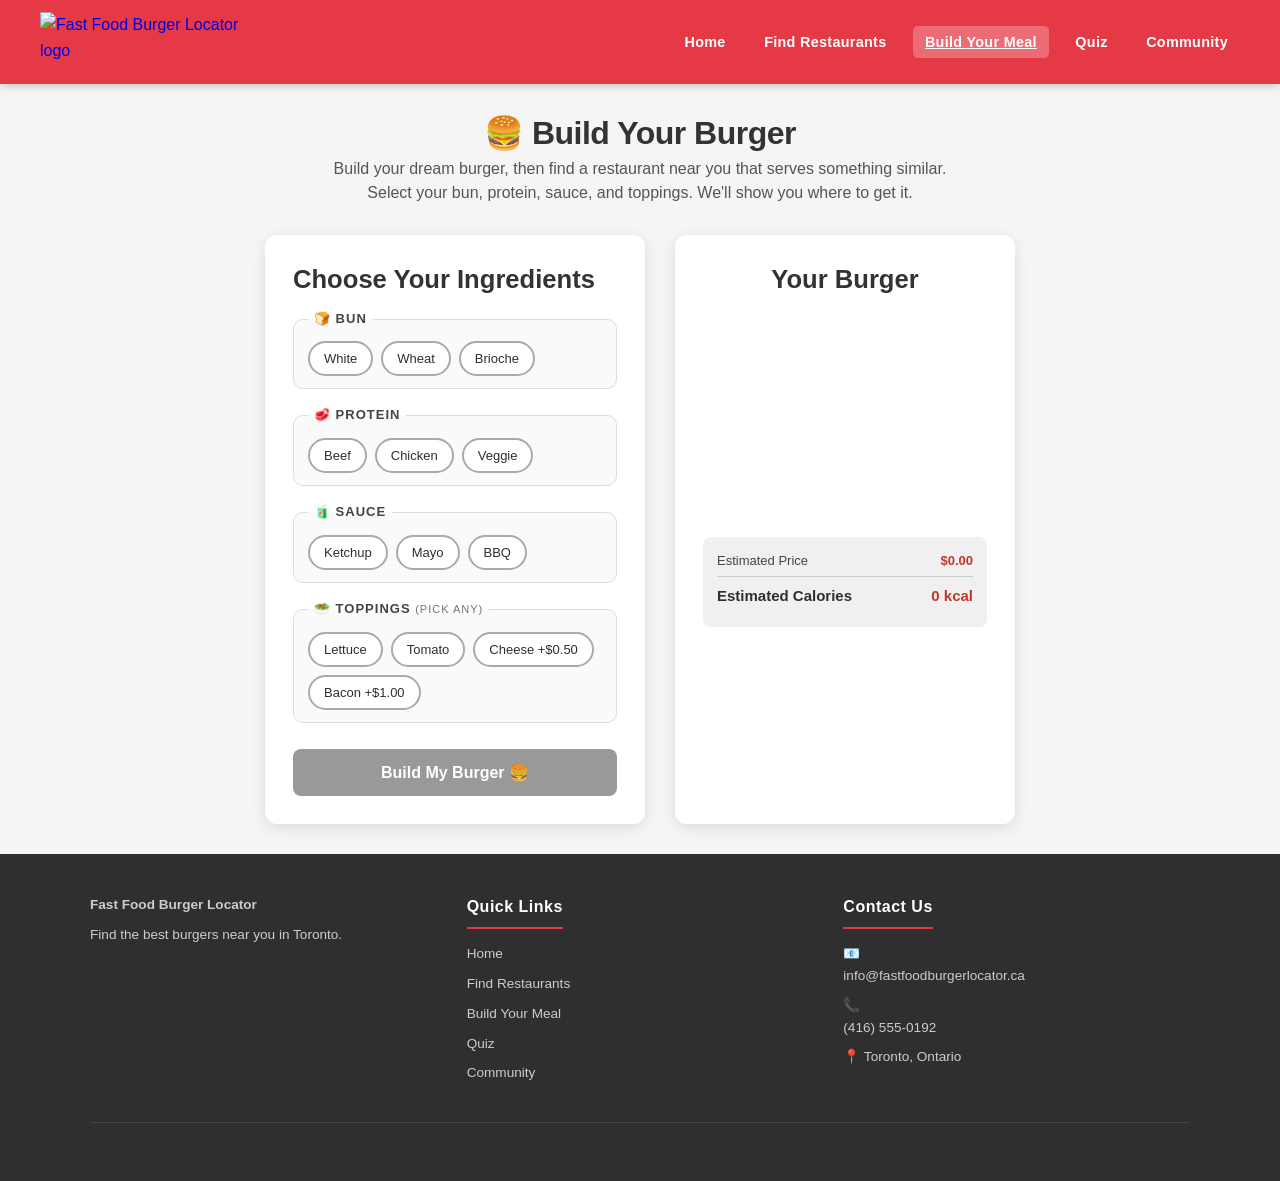
==== commit 72a561c6: "Update build.html" ====
--- a/build.html
+++ b/build.html
@@ -10,9 +10,9 @@
     <a class="skip-link" href="#main-content">Skip to main content</a>
 
     <nav class="navbar" aria-label="Main navigation">
-        <a href="index.html" class="logo-link" aria-label="Fast Food Burger Locator - Return to home">
-            <img src="FastFoodBurgerLocatorLogo.jpg" alt="Fast Food Burger Locator logo" class="logo-img">
-        </a>
+       <a href="index.html" class="logo-link" aria-label="Fast Food Burger Locator - Home">
+    <img src="logo.png" class="logo-img" alt="Fast Food Burger Locator logo">
+</a>
         <div class="navlinks">
             <a href="index.html">Home</a>
             <a href="results.html">Find Restaurants</a>
@@ -102,7 +102,7 @@
                 <div class="result-reveal" id="result-reveal" aria-live="polite">
                     <figure>
                         <img src="burger_reveal.jpg" alt="Homemade cheeseburger with golden bun, melted cheese, and BBQ sauce">
-                        <figcaption>Your custom burger — ready to find near you!</figcaption>
+                        <figcaption>Your custom burger, ready to find near you!</figcaption>
                     </figure>
                     <h3>Your Burger is Ready! 🎉</h3>
                     <p id="result-summary"></p>
--- a/style.css
+++ b/style.css
@@ -54,8 +54,11 @@
 }
 .skip-link:focus { top: 0; }
 
-/* ── NAVBAR ── */
+/* ── NAVBAR (STICKY) ── */
 nav.navbar {
+    position: sticky;
+    top: 0;
+    z-index: 1000;
     background: #e63946;
     color: white;
     display: flex;
@@ -73,11 +76,11 @@
 }
 
 .logo-img {
-    height: 42px;
+    height: 60px;
     width: auto;
-    max-width: 170px;
+    max-width: 220px;
     object-fit: contain;
-    transition: transform 0.2s;
+    display: block;
 }
 
 .logo-img:hover {
@@ -118,15 +121,14 @@
 /* Responsive logo for mobile */
 @media (max-width: 768px) {
     .logo-img {
-    height: 70px;
-    width: auto;
-    max-width: 300px;
-}
+        height: 28px;
+        max-width: 110px;
+    }
     nav.navbar {
         padding: 10px 20px;
     }
     .navlinks a {
-        font-size: 0.8rem;
+        font-size: 0.75rem;
         padding: 6px 8px;
     }
 }
@@ -275,8 +277,8 @@
     gap: 10px;
     background: white;
     padding: 20px 30px;
-    margin: 25px;
-    box-shadow: 0 3px 12px rgba(0,0,0,0.12);
+    margin: 30px 25px 25px 25px;
+    box-shadow: 0 4px 15px rgba(0,0,0,0.15);
     border-radius: 8px;
     border: 2px solid #e63946;
     align-items: center;
@@ -328,12 +330,15 @@
     padding: 20px;
     width: 250px;
     border-radius: 10px;
-    box-shadow: 0 3px 10px rgba(0,0,0,0.1);
-    border-top: 4px solid #e63946;
+    box-shadow: 0 4px 12px rgba(0,0,0,0.1);
+    border-top: 5px solid #e63946;
     transition: transform 0.2s, box-shadow 0.2s;
 }
 
-.card:hover { transform: scale(1.03); box-shadow: 0 6px 18px rgba(0,0,0,0.15); }
+.card:hover { 
+    transform: scale(1.03); 
+    box-shadow: 0 8px 20px rgba(230,57,70,0.2);
+}
 
 .card h3 {
     font-size: 1.1rem;
@@ -394,7 +399,7 @@
     max-height: 16px !important;
 }
 
-/* ── RATING BADGES ── */
+/* ── RATING BADGES (Colour coded) ── */
 .rating-badge {
     display: inline-flex;
     align-items: center;
@@ -463,10 +468,14 @@
     margin-top: 12px;
     border-radius: 8px;
     box-shadow: 0 2px 6px rgba(0,0,0,0.1);
-    transition: transform 0.2s;
-}
-
-.result-card:hover { transform: translateX(3px); }
+    transition: transform 0.2s, box-shadow 0.2s;
+}
+
+.result-card:hover {
+    transform: translateX(5px);
+    box-shadow: 0 6px 16px rgba(0, 0, 0, 0.15);
+}
+
 .result-icon { width: 50px; height: 50px; object-fit: cover; border-radius: 6px; flex-shrink: 0; }
 .result-info { flex: 1; min-width: 0; }
 .result-info h3 {
@@ -478,8 +487,21 @@
 .card-meta { display: flex; gap: 8px; margin-top: 3px; font-size: 12px; align-items: center; }
 .price-tag { color: #c0392b; font-weight: bold; }
 .distance-tag { color: #555; }
+
+/* Opening hours on results cards */
+.hours-tag {
+    font-size: 10px;
+    color: #2e7d32;
+    background: #e8f5e9;
+    display: inline-block;
+    padding: 2px 8px;
+    border-radius: 12px;
+    margin-top: 5px;
+}
+
 .map { flex: 1; }
-.map img { width: 100%; height: 100%; object-fit: cover; }
+.map img { width: 100%; height: 100%; object-fit: cover; cursor: pointer; transition: opacity 0.2s; }
+.map img:hover { opacity: 0.9; }
 
 .map figure {
     margin: 0;
@@ -697,8 +719,8 @@
 }
 
 .quiz-question h2 {
-    font-size: 1.1rem;
-    font-weight: 600;
+    font-size: 1.3rem;
+    font-weight: 700;
     margin-bottom: 14px;
     color: #2f2f2f;
 }
@@ -710,7 +732,7 @@
     background: white;
     border-radius: 20px;
     cursor: pointer;
-    font-size: 14px;
+    font-size: 0.9rem;
     transition: all 0.2s;
     color: #2f2f2f;
 }
@@ -807,10 +829,22 @@
 .like-btn:focus { background: #922b21; }
 
 .review-form { margin: 0 25px 30px 25px; background: white; padding: 24px; border-radius: 10px; box-shadow: 0 3px 10px rgba(0,0,0,0.08); }
-.review-form h2 { font-size: 1.3rem; font-weight: 700; margin-bottom: 15px; border-left: 4px solid #e63946; padding-left: 12px; }
+.review-form h2 { 
+    font-size: 1.4rem;
+    font-weight: 700; 
+    margin-bottom: 15px; 
+    border-left: 4px solid #e63946; 
+    padding-left: 12px; 
+}
 
 .form-group { margin-top: 12px; }
-.form-group label { display: block; font-size: 13px; font-weight: bold; color: #444; margin-bottom: 5px; }
+.form-group label { 
+    display: block; 
+    font-size: 0.85rem; 
+    font-weight: 700; 
+    color: #444; 
+    margin-bottom: 5px; 
+}
 
 .review-form select,
 .review-form input,
@@ -837,6 +871,66 @@
 .star-input:hover,
 .star-input:focus { transform: scale(1.2); }
 
+/* ── BACK TO TOP BUTTON ── */
+.back-to-top {
+    position: fixed;
+    bottom: 20px;
+    right: 20px;
+    background: #e63946;
+    color: white;
+    border: none;
+    border-radius: 50%;
+    width: 50px;
+    height: 50px;
+    font-size: 24px;
+    cursor: pointer;
+    box-shadow: 0 2px 10px rgba(0,0,0,0.2);
+    transition: background 0.2s, transform 0.2s;
+    z-index: 999;
+}
+
+.back-to-top:hover {
+    background: #c92f3a;
+    transform: scale(1.05);
+}
+
+.back-to-top:focus {
+    outline: 3px solid #e63946;
+    outline-offset: 2px;
+}
+
+/* ── TOAST MESSAGE (for review confirmation) ── */
+.toast-message {
+    position: fixed;
+    bottom: 80px;
+    left: 50%;
+    transform: translateX(-50%);
+    background: #2e7d32;
+    color: white;
+    padding: 12px 24px;
+    border-radius: 8px;
+    font-size: 14px;
+    font-weight: bold;
+    z-index: 9999;
+    box-shadow: 0 4px 12px rgba(0,0,0,0.2);
+    animation: fadeInUp 0.3s ease-out;
+}
+
+.toast-message.error {
+    background: #c62828;
+}
+
+@keyframes fadeInUp {
+    from {
+        opacity: 0;
+        transform: translateX(-50%) translateY(20px);
+    }
+    to {
+        opacity: 1;
+        transform: translateX(-50%) translateY(0);
+    }
+}
+
 /* ── ANIMATIONS ── */
 .fade-in { animation: fadeIn 0.8s ease-in; }
 
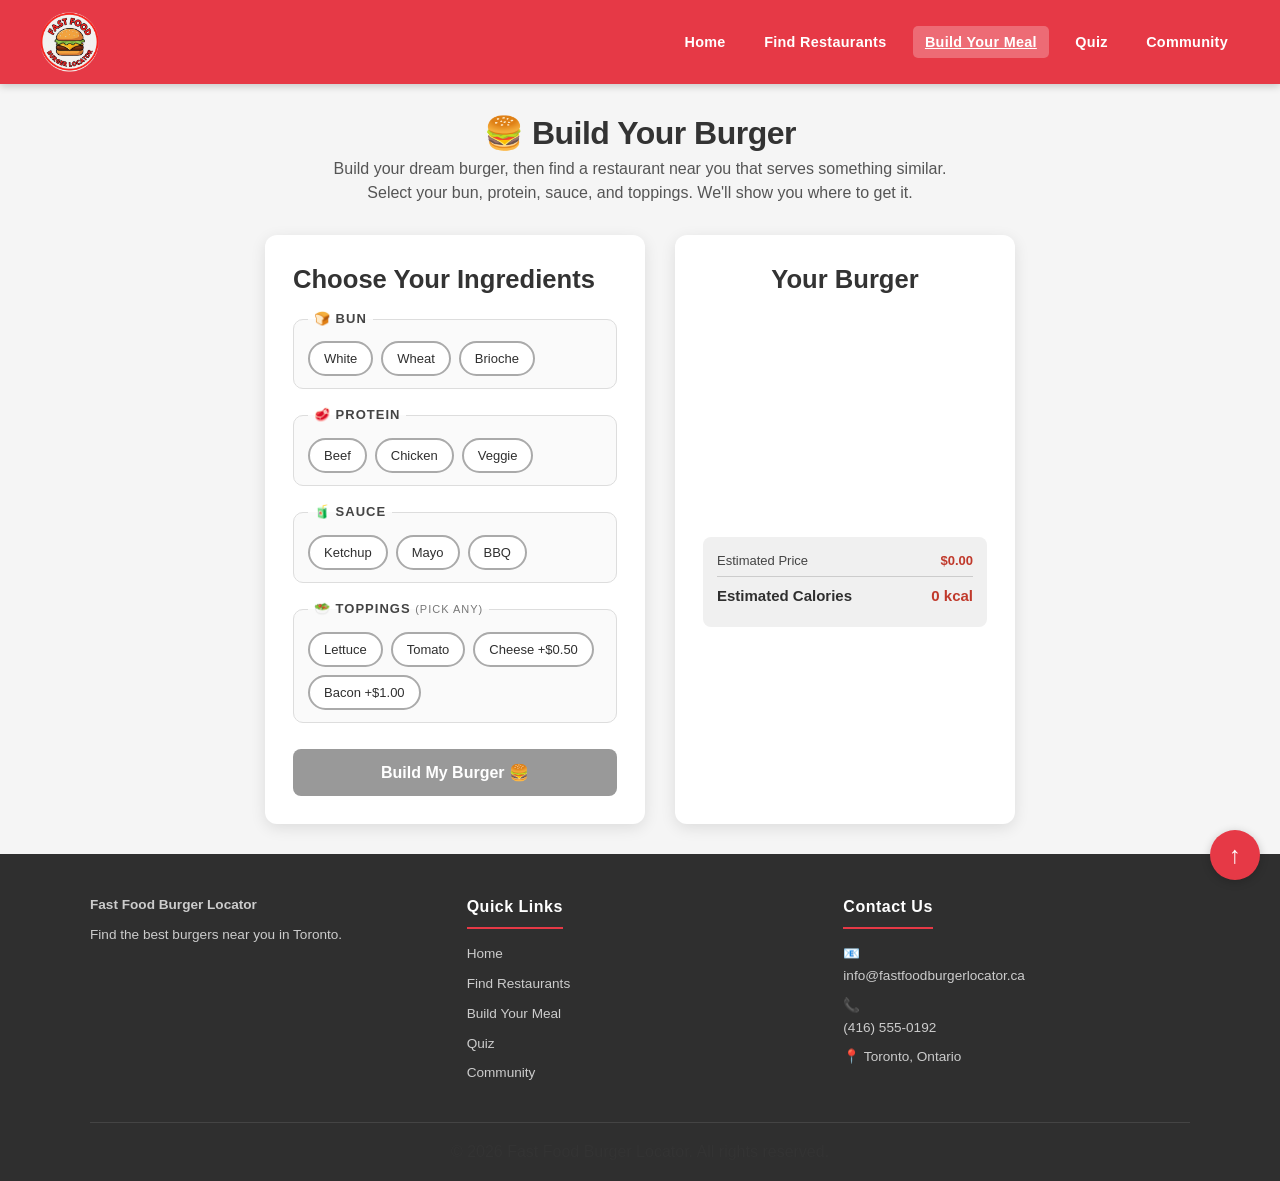
==== commit fdbf29b9: "Update build.html" ====
--- a/build.html
+++ b/build.html
@@ -10,9 +10,9 @@
     <a class="skip-link" href="#main-content">Skip to main content</a>
 
     <nav class="navbar" aria-label="Main navigation">
-       <a href="index.html" class="logo-link" aria-label="Fast Food Burger Locator - Home">
-    <img src="logo.png" class="logo-img" alt="Fast Food Burger Locator logo">
-</a>
+        <a href="index.html" class="logo-link" aria-label="Fast Food Burger Locator - Home">
+            <img src="logo.png" class="logo-img" alt="Fast Food Burger Locator logo" title="Fast Food Burger Locator - Home">
+        </a>
         <div class="navlinks">
             <a href="index.html">Home</a>
             <a href="results.html">Find Restaurants</a>
@@ -101,8 +101,7 @@
 
                 <div class="result-reveal" id="result-reveal" aria-live="polite">
                     <figure>
-                        <img src="burger_reveal.jpg" alt="Homemade cheeseburger with golden bun, melted cheese, and BBQ sauce">
-                        <figcaption>Your custom burger, ready to find near you!</figcaption>
+                        <img src="burger_reveal.jpg" alt="Homemade cheeseburger with golden bun, melted cheese, and BBQ sauce" title="Your custom burger — ready to find near you!">
                     </figure>
                     <h3>Your Burger is Ready! 🎉</h3>
                     <p id="result-summary"></p>
@@ -139,6 +138,8 @@
         </div>
     </footer>
 
+    <button class="back-to-top" onclick="window.scrollTo({top:0,behavior:'smooth'})" aria-label="Back to top" title="Scroll back to top">↑</button>
+
     <script>
         const selections = { bun: null, patty: null, sauce: null };
         const toppings = {};
--- a/style.css
+++ b/style.css
@@ -952,3 +952,56 @@
     transform: scale(1.01);
     box-shadow: 0 4px 12px rgba(0,0,0,0.12);
 }
+
+/* ── DISTANCE SLIDER ── */
+.distance-slider-field {
+    display: flex;
+    flex-direction: column;
+    flex: 1;
+    min-width: 160px;
+}
+
+.distance-slider-field label {
+    font-size: 13px;
+    font-weight: bold;
+    color: #444;
+    margin-bottom: 5px;
+}
+
+.distance-value {
+    font-size: 13px;
+    font-weight: bold;
+    color: #e63946;
+    margin-bottom: 6px;
+}
+
+input[type="range"] {
+    -webkit-appearance: none;
+    appearance: none;
+    width: 100%;
+    height: 6px;
+    background: #ddd;
+    border-radius: 3px;
+    outline: none;
+    cursor: pointer;
+}
+
+input[type="range"]::-webkit-slider-thumb {
+    -webkit-appearance: none;
+    appearance: none;
+    width: 18px;
+    height: 18px;
+    border-radius: 50%;
+    background: #e63946;
+    cursor: pointer;
+    box-shadow: 0 2px 4px rgba(0,0,0,0.2);
+}
+
+input[type="range"]::-webkit-slider-thumb:hover {
+    transform: scale(1.2);
+}
+
+input[type="range"]:focus {
+    outline: 3px solid #e63946;
+    outline-offset: 4px;
+}
